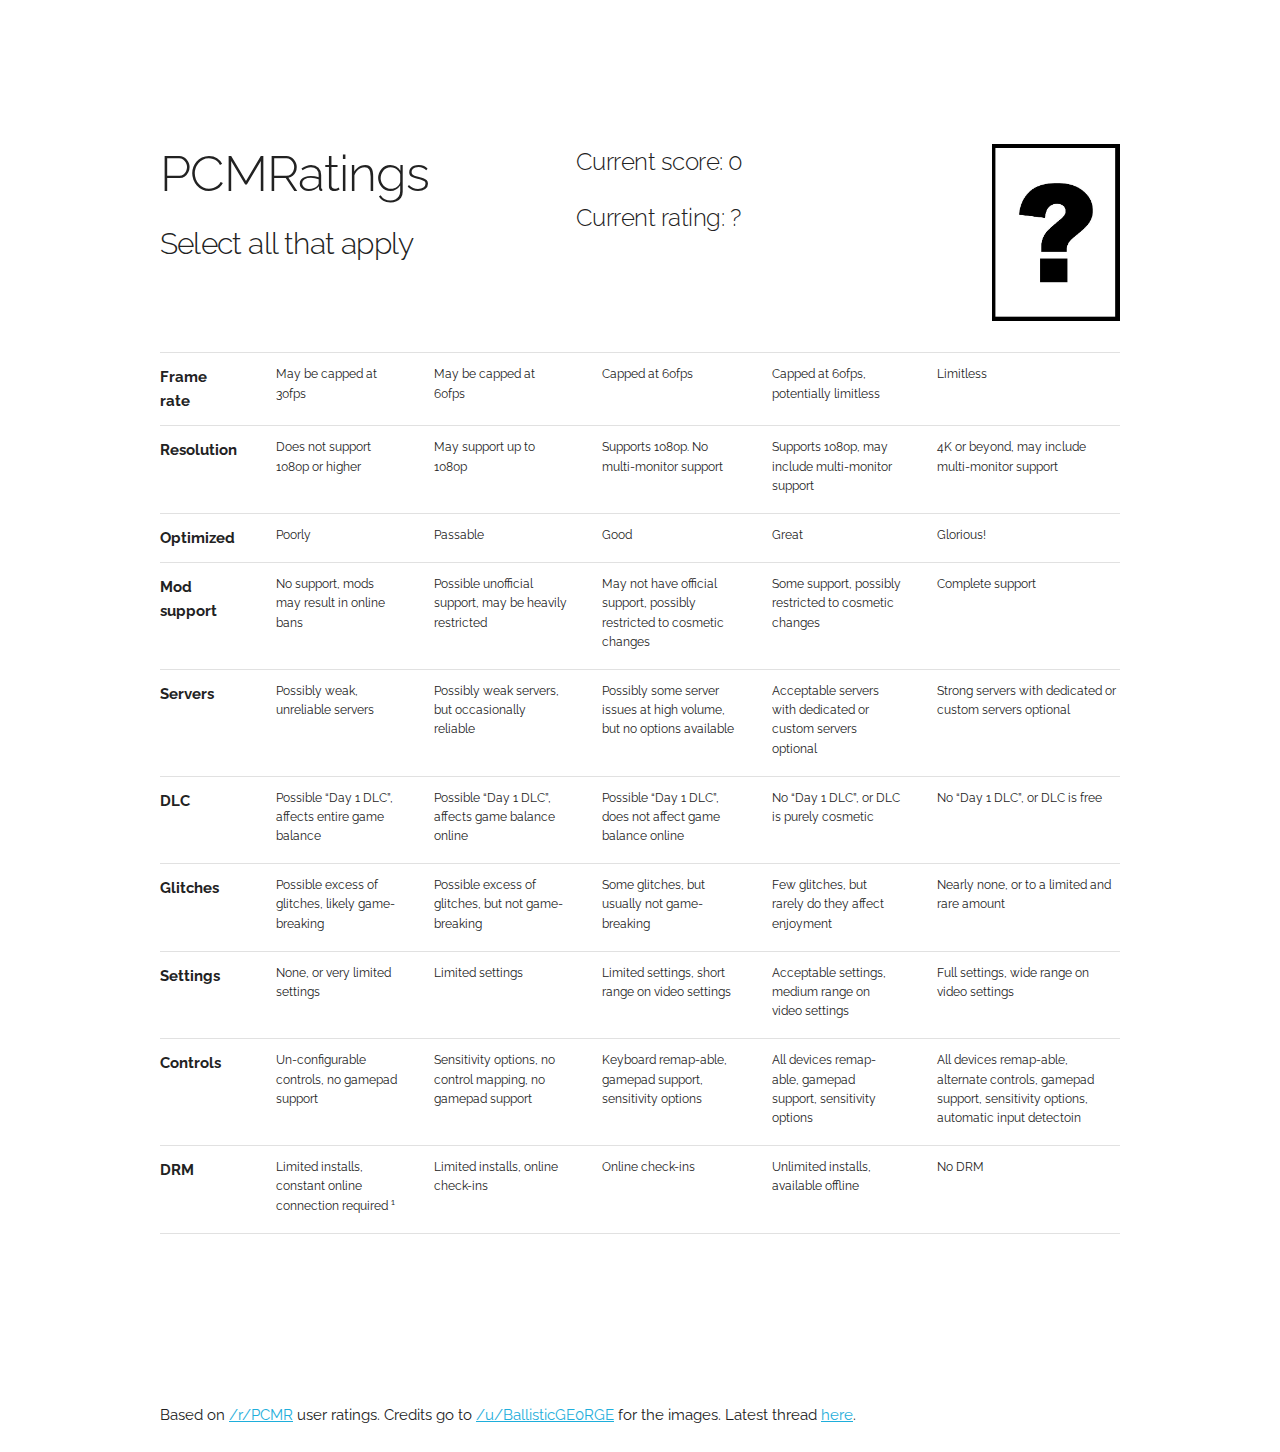
==== pcmr/index.html @ 4d5db903 "initial commit" ====
<!--
The MIT License (MIT)

Copyright (c) 2015 Alessandro De Micheli

Permission is hereby granted, free of charge, to any person obtaining a copy
of this software and associated documentation files (the "Software"), to deal
in the Software without restriction, including without limitation the rights
to use, copy, modify, merge, publish, distribute, sublicense, and/or sell
copies of the Software, and to permit persons to whom the Software is
furnished to do so, subject to the following conditions:

The above copyright notice and this permission notice shall be included in
all copies or substantial portions of the Software.

THE SOFTWARE IS PROVIDED "AS IS", WITHOUT WARRANTY OF ANY KIND, EXPRESS OR
IMPLIED, INCLUDING BUT NOT LIMITED TO THE WARRANTIES OF MERCHANTABILITY,
FITNESS FOR A PARTICULAR PURPOSE AND NONINFRINGEMENT. IN NO EVENT SHALL THE
AUTHORS OR COPYRIGHT HOLDERS BE LIABLE FOR ANY CLAIM, DAMAGES OR OTHER
LIABILITY, WHETHER IN AN ACTION OF CONTRACT, TORT OR OTHERWISE, ARISING FROM,
OUT OF OR IN CONNECTION WITH THE SOFTWARE OR THE USE OR OTHER DEALINGS IN
THE SOFTWARE.
-->

<!DOCTYPE html>
<html lang="en">
<head>

  <!-- Basic Page Needs
  –––––––––––––––––––––––––––––––––––––––––––––––––– -->
  <meta charset="utf-8">
  <title>PCMR Rating System calculator</title>
  <meta name="description" content="this site may come in handy to compute PCMRatings">
  <meta name="author" content="/u/eur0pa">
  <meta name="generator" content="skeleton css">

  <!-- Mobile Specific Metas
  –––––––––––––––––––––––––––––––––––––––––––––––––– -->
  <meta name="viewport" content="width=device-width, initial-scale=1">

  <!-- FONT
  –––––––––––––––––––––––––––––––––––––––––––––––––– -->
  <link href="//fonts.googleapis.com/css?family=Raleway:400,300,600" rel="stylesheet" type="text/css">

  <!-- CSS
  –––––––––––––––––––––––––––––––––––––––––––––––––– -->
  <link rel="stylesheet" href="css/normalize.css">
  <link rel="stylesheet" href="css/skeleton.css">
  <link rel="stylesheet" href="css/main.css">

  <!-- Favicon
  –––––––––––––––––––––––––––––––––––––––––––––––––– -->
  <link rel="favicon" type="image/png" href="images/favicon.png">

</head>
<body>

  <!-- Primary Page Layout
  –––––––––––––––––––––––––––––––––––––––––––––––––– -->
  <div class="container">

    <!-- Header
    –––––––––––––––––––––––––––––––––––––––––––––––––– -->
    <div class="row">
      <div class="five columns" style="margin-top: 15%">
        <h1>PCMRatings</h1>
        <h4>Select all that apply</h4>
      </div>
      <div class="five columns" style="margin-top: 15%">
        <h5>Current score: <span class="score">0</span></h5>
        <h5>Current rating: <span class="rating">?</span></h5>
      </div>
      <div class="two columns" style="margin-top: 15%">
        <img src="images/ratings/NaN.jpg" alt="" class="u-max-full-width rating" />
      </div>
    </div>

    <!-- Score table
    –––––––––––––––––––––––––––––––––––––––––––––––––– -->
    <div class="row">
      <table class="u-full-width">
        <thead>
          <tr>
            <th></th>
            <th></th>
            <th></th>
            <th></th>
            <th></th>
            <th></th>
          </tr>
        </thead>
        <tbody>
          <tr>
            <td class="score category">Frame rate</td>
            <td class="score description">
              <label for="fps:7.0">
                <input name="fps" type="radio" id="fps:7.0">
                <span class="label-body">May be capped at 30fps</span>
              </label>
            </td>
            <td class="score description">
              <label for="fps:7.1">
                <input name="fps" type="radio" id="fps:7.1">
                <span class="label-body">May be capped at 60fps</span>
              </label>
            </td>
            <td class="score description">
              <label for="fps:7.2">
                <input name="fps" type="radio" id="fps:7.2">
                <span class="label-body">Capped at 60fps</span>
              </label>
            </td>
            <td class="score description">
              <label for="fps:7.3">
                <input name="fps" type="radio" id="fps:7.3">
                <span class="label-body">Capped at 60fps, potentially limitless</span>
              </label>
            </td>
            <td class="score description">
              <label for="fps:7.4">
                <input name="fps" type="radio" id="fps:7.4">
                <span class="label-body">Limitless</span>
              </label>
            </td>
          </tr>
          <tr>
            <td class="score category">Resolution</td>
            <td class="score description">
              <label for="res:7.0">
                <input name="res" type="radio" id="res:7.0">
                <span class="label-body">Does not support 1080p or higher</span>
              </label>
            </td>
            <td class="score description">
              <label for="res:7.1">
                <input name="res" type="radio" id="res:7.1">
                <span class="label-body">May support up to 1080p</span>
              </label>
            </td>
            <td class="score description">
              <label for="res:7.2">
                <input name="res" type="radio" id="res:7.2">
                <span class="label-body">Supports 1080p. No multi-monitor support</span>
              </label>
            </td>
            <td class="score description">
              <label for="res:7.3">
                <input name="res" type="radio" id="res:7.3">
                <span class="label-body">Supports 1080p, may include multi-monitor support</span>
              </label>
            </td>
            <td class="score description">
              <label for="res:7.4">
                <input name="res" type="radio" id="res:7.4">
                <span class="label-body">4K or beyond, may include multi-monitor support</span>
              </label>
            </td>
          </tr>
          <tr>
            <td class="score category">Optimized</td>
            <td class="score description">
              <label for="opt:8.0">
                <input name="opt" type="radio" id="opt:8.0">
                <span class="label-body">Poorly</span>
              </label>
            </td>
            <td class="score description">
              <label for="opt:8.1">
                <input name="opt" type="radio" id="opt:8.1">
                <span class="label-body">Passable</span>
              </label>
            </td>
            <td class="score description">
              <label for="opt:8.2">
                <input name="opt" type="radio" id="opt:8.2">
                <span class="label-body">Good</span>
              </label>
            </td>
            <td class="score description">
              <label for="opt:8.3">
                <input name="opt" type="radio" id="opt:8.3">
                <span class="label-body">Great</span>
              </label>
            </td>
            <td class="score description">
              <label for="opt:8.4">
                <input name="opt" type="radio" id="opt:8.4">
                <span class="label-body">Glorious!</span>
              </label>
            </td>
          </tr>
          <tr>
            <td class="score category">Mod support</td>
            <td class="score description">
              <label for="mod:3.0">
                <input name="mod" type="radio" id="mod:3.0">
                <span class="label-body">No support, mods may result in online bans</span>
              </label>
            </td>
            <td class="score description">
              <label for="mod:3.1">
                <input name="mod" type="radio" id="mod:3.1">
                <span class="label-body">Possible unofficial support, may be heavily restricted</span>
              </label>
            </td>
            <td class="score description">
              <label for="mod:3.2">
                <input name="mod" type="radio" id="mod:3.2">
                <span class="label-body">May not have official support, possibly restricted to cosmetic changes</span>
              </label>
            </td>
            <td class="score description">
              <label for="mod:3.3">
                <input name="mod" type="radio" id="mod:3.3">
                <span class="label-body">Some support, possibly restricted to cosmetic changes</span>
              </label>
            </td>
            <td class="score description">
              <label for="mod:3.4">
                <input name="mod" type="radio" id="mod:3.4">
                <span class="label-body">Complete support</span>
              </label>
            </td>
          </tr>
          <tr>
            <td class="score category">Servers</td>
            <td class="score description">
              <label for="srv:5.0">
                <input name="srv" type="radio" id="srv:5.0">
                <span class="label-body">Possibly weak, unreliable servers</span>
              </label>
            </td>
            <td class="score description">
              <label for="srv:5.1">
                <input name="srv" type="radio" id="srv:5.1">
                <span class="label-body">Possibly weak servers, but occasionally reliable</span>
              </label>
            </td>
            <td class="score description">
              <label for="srv:5.2">
                <input name="srv" type="radio" id="srv:5.2">
                <span class="label-body">Possibly some server issues at high volume, but no options available</span>
              </label>
            </td>
            <td class="score description">
              <label for="srv:5.3">
                <input name="srv" type="radio" id="srv:5.3">
                <span class="label-body">Acceptable servers with dedicated or custom servers optional</span>
              </label>
            </td>
            <td class="score description">
              <label for="srv:5.4">
                <input name="srv" type="radio" id="srv:5.4">
                <span class="label-body">Strong servers with dedicated or custom servers optional</span>
              </label>
            </td>
          </tr>
          <tr>
            <td class="score category">DLC</td>
            <td class="score description">
              <label for="dlc:4.0">
                <input name="dlc" type="radio" id="dlc:4.0">
                <span class="label-body">Possible &ldquo;Day 1 DLC&rdquo;, affects entire game balance</span>
              </label>
            </td>
            <td class="score description">
              <label for="dlc:4.1">
                <input name="dlc" type="radio" id="dlc:4.1">
                <span class="label-body">Possible &ldquo;Day 1 DLC&rdquo;, affects game balance online</span>
              </label>
            </td>
            <td class="score description">
              <label for="dlc:4.2">
                <input name="dlc" type="radio" id="dlc:4.2">
                <span class="label-body">Possible &ldquo;Day 1 DLC&rdquo;, does not affect game balance online</span>
              </label>
            </td>
            <td class="score description">
              <label for="dlc:4.3">
                <input name="dlc" type="radio" id="dlc:4.3">
                <span class="label-body">No &ldquo;Day 1 DLC&rdquo;, or DLC is purely cosmetic</span>
              </label>
            </td>
            <td class="score description">
              <label for="dlc:4.4">
                <input name="dlc" type="radio" id="dlc:4.4">
                <span class="label-body">No &ldquo;Day 1 DLC&rdquo;, or DLC is free</span>
              </label>
            </td>
          </tr>
          <tr>
            <td class="score category">Glitches</td>
            <td class="score description">
              <label for="gli:6.0">
                <input name="gli" type="radio" id="gli:6.0">
                <span class="label-body">Possible excess of glitches, likely game-breaking</span>
              </label>
            </td>
            <td class="score description">
              <label for="gli:6.1">
                <input name="gli" type="radio" id="gli:6.1">
                <span class="label-body">Possible excess of glitches, but not game-breaking</span>
              </label>
            </td>
            <td class="score description">
              <label for="gli:6.2">
                <input name="gli" type="radio" id="gli:6.2">
                <span class="label-body">Some glitches, but usually not game-breaking</span>
              </label>
            </td>
            <td class="score description">
              <label for="gli:6.3">
                <input name="gli" type="radio" id="gli:6.3">
                <span class="label-body">Few glitches, but rarely do they affect enjoyment</span>
              </label>
            </td>
            <td class="score description">
              <label for="gli:6.4">
                <input name="gli" type="radio" id="gli:6.4">
                <span class="label-body">Nearly none, or to a limited and rare amount</span>
              </label>
            </td>
          </tr>
          <tr>
            <td class="score category">Settings</td>
            <td class="score description">
              <label for="set:4.0">
                <input name="set" type="radio" id="set:4.0">
                <span class="label-body">None, or very limited settings</span>
              </label>
            </td>
            <td class="score description">
              <label for="set:4.1">
                <input name="set" type="radio" id="set:4.1">
                <span class="label-body">Limited settings</span>
              </label>
            </td>
            <td class="score description">
              <label for="set:4.2">
                <input name="set" type="radio" id="set:4.2">
                <span class="label-body">Limited settings, short range on video settings</span>
              </label>
            </td>
            <td class="score description">
              <label for="set:4.3">
                <input name="set" type="radio" id="set:4.3">
                <span class="label-body">Acceptable settings, medium range on video settings</span>
              </label>
            </td>
            <td class="score description">
              <label for="set:4.4">
                <input name="set" type="radio" id="set:4.4">
                <span class="label-body">Full settings, wide range on video settings</span>
              </label>
            </td>
          </tr>
          <tr>
            <td class="score category">Controls</td>
            <td class="score description">
              <label for="ctl:3.0">
                <input name="ctl" type="radio" id="ctl:3.0">
                <span class="label-body">Un-configurable controls, no gamepad support</span>
              </label>
            </td>
            <td class="score description">
              <label for="ctl:3.1">
                <input name="ctl" type="radio" id="ctl:3.1">
                <span class="label-body">Sensitivity options, no control mapping, no gamepad support</span>
              </label>
            </td>
            <td class="score description">
              <label for="ctl:3.2">
                <input name="ctl" type="radio" id="ctl:3.2">
                <span class="label-body">Keyboard remap-able, gamepad support, sensitivity options</span>
              </label>
            </td>
            <td class="score description">
              <label for="ctl:3.3">
                <input name="ctl" type="radio" id="ctl:3.3">
                <span class="label-body">All devices remap-able, gamepad support, sensitivity options</span>
              </label>
            </td>
            <td class="score description">
              <label for="ctl:3.4">
                <input name="ctl" type="radio" id="ctl:3.4">
                <span class="label-body">All devices remap-able, alternate controls, gamepad support, sensitivity options, automatic input detectoin</span>
              </label>
            </td>
          </tr>
          <tr>
            <td class="score category">DRM</td>
            <td class="score description">
              <label for="drm:3.0">
                <input name="drm" type="radio" id="drm:3.0">
                <span class="label-body">Limited installs, constant online connection required
                  <sup class="hoverbox parent">1
                    <span class="hoverbox child">does not apply to online multiplayer games for obvious reasons</span>
                  </sup>
                </span>
              </label>
            </td>
            <td class="score description">
              <label for="drm:3.1">
                <input name="drm" type="radio" id="drm:3.1">
                <span class="label-body">Limited installs, online check-ins</span>
              </label>
            </td>
            <td class="score description">
              <label for="drm:3.2">
                <input name="drm" type="radio" id="drm:3.2">
                <span class="label-body">Online check-ins</span>
              </label>
            </td>
            <td class="score description">
              <label for="drm:3.3">
                <input name="drm" type="radio" id="drm:3.3">
                <span class="label-body">Unlimited installs, available offline</span>
              </label>
            </td>
            <td class="score description">
              <label for="drm:3.4">
                <input name="drm" type="radio" id="drm:3.4">
                <span class="label-body">No DRM</span>
              </label>
            </td>
          </tr>
        </tbody>
      </table>
    </div>

    <!-- Footer
    ________________________________________________ -->
    <div class="row">
      <div class="u-full-width" style="margin-top: 15%">
        <footer>
          <p>
            Based on <a href="http://www.reddit.com/r/pcmasterrace">/r/PCMR</a> user ratings.
            Credits go to <a href="http://www.reddit.com/user/BallisticGE0RGE">/u/BallisticGE0RGE</a> for the images.
            Latest thread <a href="http://redd.it/3b8gav">here</a>.
          </p>
        </footer>
      </div>
    </div>

  </div>

  <!-- End Document
  –––––––––––––––––––––––––––––––––––––––––––––––––– -->
  <script src="//ajax.googleapis.com/ajax/libs/jquery/2.1.4/jquery.min.js"></script>
  <script src="js/main.js"></script>

</body>
</html>
---- pcmr/css/skeleton.css ----
/*
* Skeleton V2.0.4
* Copyright 2014, Dave Gamache
* www.getskeleton.com
* Free to use under the MIT license.
* http://www.opensource.org/licenses/mit-license.php
* 12/29/2014
*/


/* Table of contents
––––––––––––––––––––––––––––––––––––––––––––––––––
- Grid
- Base Styles
- Typography
- Links
- Buttons
- Forms
- Lists
- Code
- Tables
- Spacing
- Utilities
- Clearing
- Media Queries
*/


/* Grid
–––––––––––––––––––––––––––––––––––––––––––––––––– */
.container {
  position: relative;
  width: 100%;
  max-width: 960px;
  margin: 0 auto;
  padding: 0 20px;
  box-sizing: border-box; }
.column,
.columns {
  width: 100%;
  float: left;
  box-sizing: border-box; }

/* For devices larger than 400px */
@media (min-width: 400px) {
  .container {
    width: 85%;
    padding: 0; }
}

/* For devices larger than 550px */
@media (min-width: 550px) {
  .container {
    width: 80%; }
  .column,
  .columns {
    margin-left: 4%; }
  .column:first-child,
  .columns:first-child {
    margin-left: 0; }

  .one.column,
  .one.columns                    { width: 4.66666666667%; }
  .two.columns                    { width: 13.3333333333%; }
  .three.columns                  { width: 22%;            }
  .four.columns                   { width: 30.6666666667%; }
  .five.columns                   { width: 39.3333333333%; }
  .six.columns                    { width: 48%;            }
  .seven.columns                  { width: 56.6666666667%; }
  .eight.columns                  { width: 65.3333333333%; }
  .nine.columns                   { width: 74.0%;          }
  .ten.columns                    { width: 82.6666666667%; }
  .eleven.columns                 { width: 91.3333333333%; }
  .twelve.columns                 { width: 100%; margin-left: 0; }

  .one-third.column               { width: 30.6666666667%; }
  .two-thirds.column              { width: 65.3333333333%; }

  .one-half.column                { width: 48%; }

  /* Offsets */
  .offset-by-one.column,
  .offset-by-one.columns          { margin-left: 8.66666666667%; }
  .offset-by-two.column,
  .offset-by-two.columns          { margin-left: 17.3333333333%; }
  .offset-by-three.column,
  .offset-by-three.columns        { margin-left: 26%;            }
  .offset-by-four.column,
  .offset-by-four.columns         { margin-left: 34.6666666667%; }
  .offset-by-five.column,
  .offset-by-five.columns         { margin-left: 43.3333333333%; }
  .offset-by-six.column,
  .offset-by-six.columns          { margin-left: 52%;            }
  .offset-by-seven.column,
  .offset-by-seven.columns        { margin-left: 60.6666666667%; }
  .offset-by-eight.column,
  .offset-by-eight.columns        { margin-left: 69.3333333333%; }
  .offset-by-nine.column,
  .offset-by-nine.columns         { margin-left: 78.0%;          }
  .offset-by-ten.column,
  .offset-by-ten.columns          { margin-left: 86.6666666667%; }
  .offset-by-eleven.column,
  .offset-by-eleven.columns       { margin-left: 95.3333333333%; }

  .offset-by-one-third.column,
  .offset-by-one-third.columns    { margin-left: 34.6666666667%; }
  .offset-by-two-thirds.column,
  .offset-by-two-thirds.columns   { margin-left: 69.3333333333%; }

  .offset-by-one-half.column,
  .offset-by-one-half.columns     { margin-left: 52%; }

}


/* Base Styles
–––––––––––––––––––––––––––––––––––––––––––––––––– */
/* NOTE
html is set to 62.5% so that all the REM measurements throughout Skeleton
are based on 10px sizing. So basically 1.5rem = 15px :) */
html {
  font-size: 62.5%; }
body {
  font-size: 1.5em; /* currently ems cause chrome bug misinterpreting rems on body element */
  line-height: 1.6;
  font-weight: 400;
  font-family: "Raleway", "HelveticaNeue", "Helvetica Neue", Helvetica, Arial, sans-serif;
  color: #222; }


/* Typography
–––––––––––––––––––––––––––––––––––––––––––––––––– */
h1, h2, h3, h4, h5, h6 {
  margin-top: 0;
  margin-bottom: 2rem;
  font-weight: 300; }
h1 { font-size: 4.0rem; line-height: 1.2;  letter-spacing: -.1rem;}
h2 { font-size: 3.6rem; line-height: 1.25; letter-spacing: -.1rem; }
h3 { font-size: 3.0rem; line-height: 1.3;  letter-spacing: -.1rem; }
h4 { font-size: 2.4rem; line-height: 1.35; letter-spacing: -.08rem; }
h5 { font-size: 1.8rem; line-height: 1.5;  letter-spacing: -.05rem; }
h6 { font-size: 1.5rem; line-height: 1.6;  letter-spacing: 0; }

/* Larger than phablet */
@media (min-width: 550px) {
  h1 { font-size: 5.0rem; }
  h2 { font-size: 4.2rem; }
  h3 { font-size: 3.6rem; }
  h4 { font-size: 3.0rem; }
  h5 { font-size: 2.4rem; }
  h6 { font-size: 1.5rem; }
}

p {
  margin-top: 0; }


/* Links
–––––––––––––––––––––––––––––––––––––––––––––––––– */
a {
  color: #1EAEDB; }
a:hover {
  color: #0FA0CE; }


/* Buttons
–––––––––––––––––––––––––––––––––––––––––––––––––– */
.button,
button,
input[type="submit"],
input[type="reset"],
input[type="button"] {
  display: inline-block;
  height: 38px;
  padding: 0 30px;
  color: #555;
  text-align: center;
  font-size: 11px;
  font-weight: 600;
  line-height: 38px;
  letter-spacing: .1rem;
  text-transform: uppercase;
  text-decoration: none;
  white-space: nowrap;
  background-color: transparent;
  border-radius: 4px;
  border: 1px solid #bbb;
  cursor: pointer;
  box-sizing: border-box; }
.button:hover,
button:hover,
input[type="submit"]:hover,
input[type="reset"]:hover,
input[type="button"]:hover,
.button:focus,
button:focus,
input[type="submit"]:focus,
input[type="reset"]:focus,
input[type="button"]:focus {
  color: #333;
  border-color: #888;
  outline: 0; }
.button.button-primary,
button.button-primary,
input[type="submit"].button-primary,
input[type="reset"].button-primary,
input[type="button"].button-primary {
  color: #FFF;
  background-color: #33C3F0;
  border-color: #33C3F0; }
.button.button-primary:hover,
button.button-primary:hover,
input[type="submit"].button-primary:hover,
input[type="reset"].button-primary:hover,
input[type="button"].button-primary:hover,
.button.button-primary:focus,
button.button-primary:focus,
input[type="submit"].button-primary:focus,
input[type="reset"].button-primary:focus,
input[type="button"].button-primary:focus {
  color: #FFF;
  background-color: #1EAEDB;
  border-color: #1EAEDB; }


/* Forms
–––––––––––––––––––––––––––––––––––––––––––––––––– */
input[type="email"],
input[type="number"],
input[type="search"],
input[type="text"],
input[type="tel"],
input[type="url"],
input[type="password"],
textarea,
select {
  height: 38px;
  padding: 6px 10px; /* The 6px vertically centers text on FF, ignored by Webkit */
  background-color: #fff;
  border: 1px solid #D1D1D1;
  border-radius: 4px;
  box-shadow: none;
  box-sizing: border-box; }
/* Removes awkward default styles on some inputs for iOS */
input[type="email"],
input[type="number"],
input[type="search"],
input[type="text"],
input[type="tel"],
input[type="url"],
input[type="password"],
textarea {
  -webkit-appearance: none;
     -moz-appearance: none;
          appearance: none; }
textarea {
  min-height: 65px;
  padding-top: 6px;
  padding-bottom: 6px; }
input[type="email"]:focus,
input[type="number"]:focus,
input[type="search"]:focus,
input[type="text"]:focus,
input[type="tel"]:focus,
input[type="url"]:focus,
input[type="password"]:focus,
textarea:focus,
select:focus {
  border: 1px solid #33C3F0;
  outline: 0; }
label,
legend {
  display: block;
  margin-bottom: .5rem;
  font-weight: 600; }
fieldset {
  padding: 0;
  border-width: 0; }
input[type="checkbox"],
input[type="radio"] {
  display: inline; }
label > .label-body {
  display: inline-block;
  margin-left: .5rem;
  font-weight: normal; }


/* Lists
–––––––––––––––––––––––––––––––––––––––––––––––––– */
ul {
  list-style: circle inside; }
ol {
  list-style: decimal inside; }
ol, ul {
  padding-left: 0;
  margin-top: 0; }
ul ul,
ul ol,
ol ol,
ol ul {
  margin: 1.5rem 0 1.5rem 3rem;
  font-size: 90%; }
li {
  margin-bottom: 1rem; }


/* Code
–––––––––––––––––––––––––––––––––––––––––––––––––– */
code {
  padding: .2rem .5rem;
  margin: 0 .2rem;
  font-size: 90%;
  white-space: nowrap;
  background: #F1F1F1;
  border: 1px solid #E1E1E1;
  border-radius: 4px; }
pre > code {
  display: block;
  padding: 1rem 1.5rem;
  white-space: pre; }


/* Tables
–––––––––––––––––––––––––––––––––––––––––––––––––– */
th,
td {
  padding: 12px 15px;
  text-align: left;
  border-bottom: 1px solid #E1E1E1; }
th:first-child,
td:first-child {
  padding-left: 0; }
th:last-child,
td:last-child {
  padding-right: 0; }


/* Spacing
–––––––––––––––––––––––––––––––––––––––––––––––––– */
button,
.button {
  margin-bottom: 1rem; }
input,
textarea,
select,
fieldset {
  margin-bottom: 1.5rem; }
pre,
blockquote,
dl,
figure,
table,
p,
ul,
ol,
form {
  margin-bottom: 2.5rem; }


/* Utilities
–––––––––––––––––––––––––––––––––––––––––––––––––– */
.u-full-width {
  width: 100%;
  box-sizing: border-box; }
.u-max-full-width {
  max-width: 100%;
  box-sizing: border-box; }
.u-pull-right {
  float: right; }
.u-pull-left {
  float: left; }


/* Misc
–––––––––––––––––––––––––––––––––––––––––––––––––– */
hr {
  margin-top: 3rem;
  margin-bottom: 3.5rem;
  border-width: 0;
  border-top: 1px solid #E1E1E1; }


/* Clearing
–––––––––––––––––––––––––––––––––––––––––––––––––– */

/* Self Clearing Goodness */
.container:after,
.row:after,
.u-cf {
  content: "";
  display: table;
  clear: both; }


/* Media Queries
–––––––––––––––––––––––––––––––––––––––––––––––––– */
/*
Note: The best way to structure the use of media queries is to create the queries
near the relevant code. For example, if you wanted to change the styles for buttons
on small devices, paste the mobile query code up in the buttons section and style it
there.
*/


/* Larger than mobile */
@media (min-width: 400px) {}

/* Larger than phablet (also point when grid becomes active) */
@media (min-width: 550px) {}

/* Larger than tablet */
@media (min-width: 750px) {}

/* Larger than desktop */
@media (min-width: 1000px) {}

/* Larger than Desktop HD */
@media (min-width: 1200px) {}
---- pcmr/css/main.css ----
input[type=radio] {
    display: none;
}

.score {
    vertical-align: top;
}

.score.category {
    font-weight: bold;
}

.score.description {
    font-size: 0.8em;
}

.score.description:hover,
.score.description.checked {
    transition: 250ms;
    background: #b3e7f7;
}

.absolute {
    position: fixed;
    top: 50%;
    left: 50%;
    margin-top: -308px;
    margin-left: -222px;
}

.hoverbox.child {
    display: none;
}

.hoverbox.parent:hover > .hoverbox.child {
    display: block;
    line-height: 1em;
    overflow-x: visible;
}
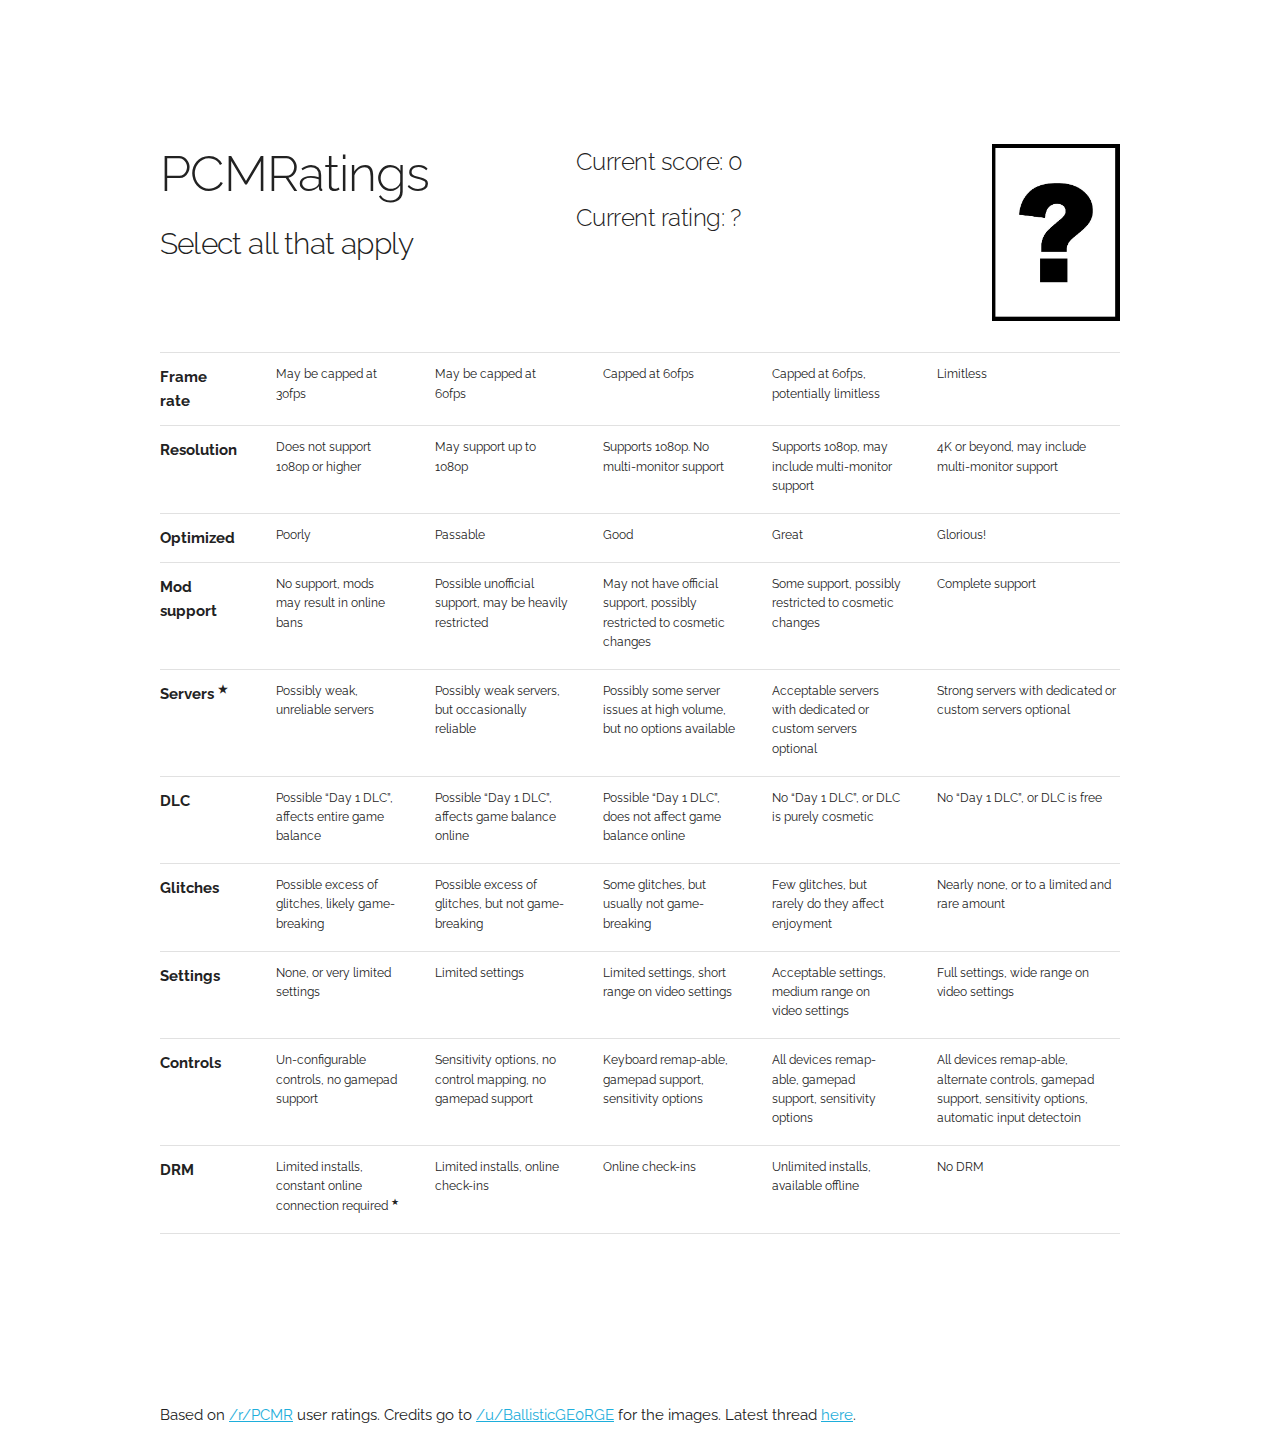
==== commit f969b8ec: "updates" ====
--- a/pcmr/index.html
+++ b/pcmr/index.html
@@ -223,7 +223,11 @@
             </td>
           </tr>
           <tr>
-            <td class="score category">Servers</td>
+            <td class="score category">Servers
+              <sup class="hoverbox parent">&#9733;
+                  <span class="hoverbox child">only applies to multiplayer games</span>
+                </sup>
+            </td>
             <td class="score description">
               <label for="srv:5.0">
                 <input name="srv" type="radio" id="srv:5.0">
@@ -393,7 +397,7 @@
               <label for="drm:3.0">
                 <input name="drm" type="radio" id="drm:3.0">
                 <span class="label-body">Limited installs, constant online connection required
-                  <sup class="hoverbox parent">1
+                  <sup class="hoverbox parent">&#9733;
                     <span class="hoverbox child">does not apply to online multiplayer games for obvious reasons</span>
                   </sup>
                 </span>
--- a/pcmr/css/main.css
+++ b/pcmr/css/main.css
@@ -28,14 +28,19 @@
     margin-left: -222px;
 }
 
+.hoverbox {
+    line-height: 1em;
+    overflow-x: visible;
+}
+
 .hoverbox.child {
     display: none;
 }
 
 .hoverbox.parent:hover > .hoverbox.child {
     display: block;
-    line-height: 1em;
-    overflow-x: visible;
 }
 
 
+
+
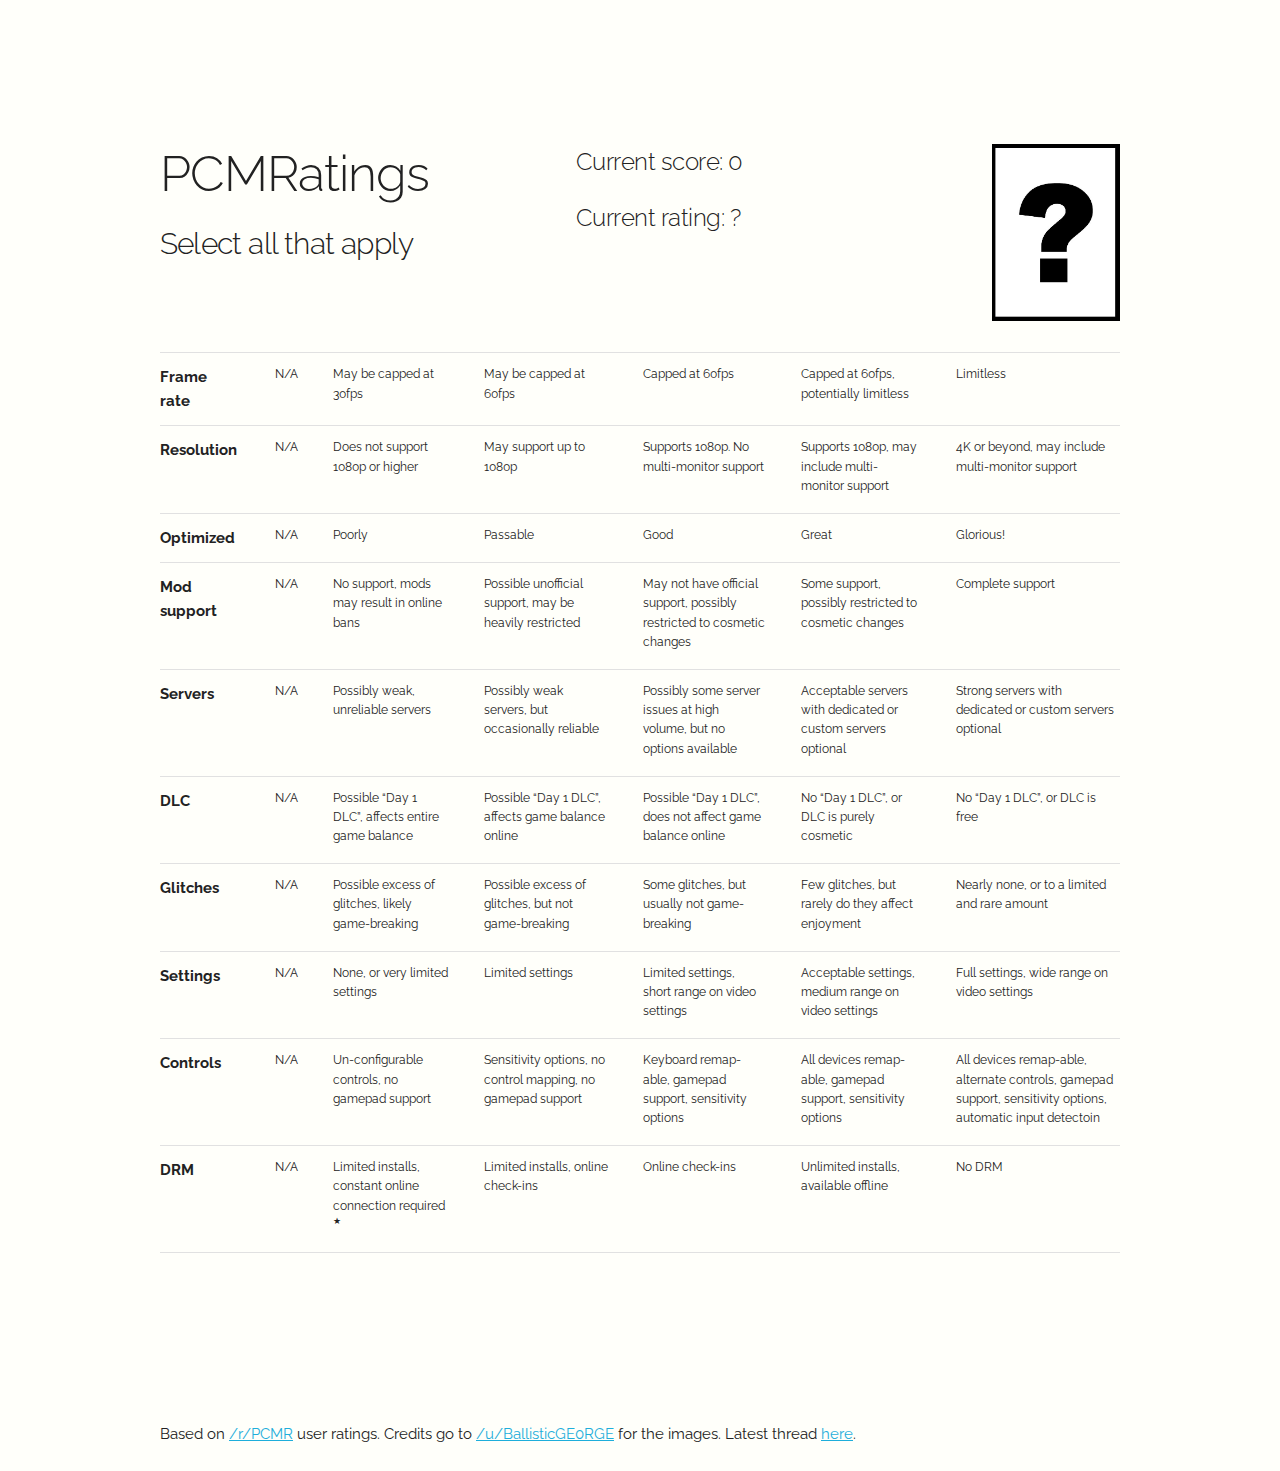
==== commit 74847dca: "some fixes" ====
--- a/pcmr/index.html
+++ b/pcmr/index.html
@@ -1,3 +1,5 @@
+<!DOCTYPE html>
+
 <!--
 The MIT License (MIT)
 
@@ -22,7 +24,6 @@
 THE SOFTWARE.
 -->
 
-<!DOCTYPE html>
 <html lang="en">
 <head>
 
@@ -50,7 +51,7 @@
 
   <!-- Favicon
   –––––––––––––––––––––––––––––––––––––––––––––––––– -->
-  <link rel="favicon" type="image/png" href="images/favicon.png">
+  <link rel="icon" type="image/png" href="images/favicon.png">
 
 </head>
 <body>
@@ -87,11 +88,20 @@
             <th></th>
             <th></th>
             <th></th>
+            <th></th>
           </tr>
         </thead>
         <tbody>
           <tr>
+
+
             <td class="score category">Frame rate</td>
+            <td class="score description">
+              <label for="fps:7.2">
+                <input name="fps" type="radio" id="fps:7.2">
+                <span class="label-body">N/A</span>
+              </label>
+            </td>
             <td class="score description">
               <label for="fps:7.0">
                 <input name="fps" type="radio" id="fps:7.0">
@@ -123,8 +133,16 @@
               </label>
             </td>
           </tr>
+
+
           <tr>
             <td class="score category">Resolution</td>
+            <td class="score description">
+              <label for="res:7.2">
+                <input name="res" type="radio" id="res:7.2">
+                <span class="label-body">N/A</span>
+              </label>
+            </td>
             <td class="score description">
               <label for="res:7.0">
                 <input name="res" type="radio" id="res:7.0">
@@ -156,8 +174,16 @@
               </label>
             </td>
           </tr>
+
+
           <tr>
             <td class="score category">Optimized</td>
+            <td class="score description">
+              <label for="opt:8.2">
+                <input name="opt" type="radio" id="opt:8.2">
+                <span class="label-body">N/A</span>
+              </label>
+            </td>
             <td class="score description">
               <label for="opt:8.0">
                 <input name="opt" type="radio" id="opt:8.0">
@@ -189,8 +215,16 @@
               </label>
             </td>
           </tr>
+
+
           <tr>
             <td class="score category">Mod support</td>
+            <td class="score description">
+              <label for="mod:3.2">
+                <input name="mod" type="radio" id="mod:3.2">
+                <span class="label-body">N/A</span>
+              </label>
+            </td>
             <td class="score description">
               <label for="mod:3.0">
                 <input name="mod" type="radio" id="mod:3.0">
@@ -222,11 +256,15 @@
               </label>
             </td>
           </tr>
-          <tr>
-            <td class="score category">Servers
-              <sup class="hoverbox parent">&#9733;
-                  <span class="hoverbox child">only applies to multiplayer games</span>
-                </sup>
+
+
+          <tr>
+            <td class="score category">Servers</td>
+            <td class="score description">
+              <label for="srv:5.2">
+                <input name="srv" type="radio" id="srv:5.2">
+                <span class="label-body">N/A</span>
+              </label>
             </td>
             <td class="score description">
               <label for="srv:5.0">
@@ -259,8 +297,16 @@
               </label>
             </td>
           </tr>
+
+
           <tr>
             <td class="score category">DLC</td>
+            <td class="score description">
+              <label for="dlc:4.2">
+                <input name="dlc" type="radio" id="dlc:4.2">
+                <span class="label-body">N/A</span>
+              </label>
+            </td>
             <td class="score description">
               <label for="dlc:4.0">
                 <input name="dlc" type="radio" id="dlc:4.0">
@@ -292,8 +338,16 @@
               </label>
             </td>
           </tr>
+
+
           <tr>
             <td class="score category">Glitches</td>
+            <td class="score description">
+              <label for="gli:6.2">
+                <input name="gli" type="radio" id="gli:6.2">
+                <span class="label-body">N/A</span>
+              </label>
+            </td>
             <td class="score description">
               <label for="gli:6.0">
                 <input name="gli" type="radio" id="gli:6.0">
@@ -325,8 +379,16 @@
               </label>
             </td>
           </tr>
+
+
           <tr>
             <td class="score category">Settings</td>
+            <td class="score description">
+              <label for="set:4.2">
+                <input name="set" type="radio" id="set:4.2">
+                <span class="label-body">N/A</span>
+              </label>
+            </td>
             <td class="score description">
               <label for="set:4.0">
                 <input name="set" type="radio" id="set:4.0">
@@ -358,8 +420,16 @@
               </label>
             </td>
           </tr>
+
+
           <tr>
             <td class="score category">Controls</td>
+            <td class="score description">
+              <label for="ctl:3.2">
+                <input name="ctl" type="radio" id="ctl:3.2">
+                <span class="label-body">N/A</span>
+              </label>
+            </td>
             <td class="score description">
               <label for="ctl:3.0">
                 <input name="ctl" type="radio" id="ctl:3.0">
@@ -391,8 +461,16 @@
               </label>
             </td>
           </tr>
+
+
           <tr>
             <td class="score category">DRM</td>
+            <td class="score description">
+              <label for="drm:3.2">
+                <input name="drm" type="radio" id="drm:3.2">
+                <span class="label-body">N/A</span>
+              </label>
+            </td>
             <td class="score description">
               <label for="drm:3.0">
                 <input name="drm" type="radio" id="drm:3.0">
--- a/pcmr/css/main.css
+++ b/pcmr/css/main.css
@@ -1,3 +1,7 @@
+body {
+    background: #fffffa;
+}
+
 input[type=radio] {
     display: none;
 }
@@ -39,6 +43,9 @@
 
 .hoverbox.parent:hover > .hoverbox.child {
     display: block;
+    position: absolute;
+    width: 200px;
+    background: #fff;
 }
 
 
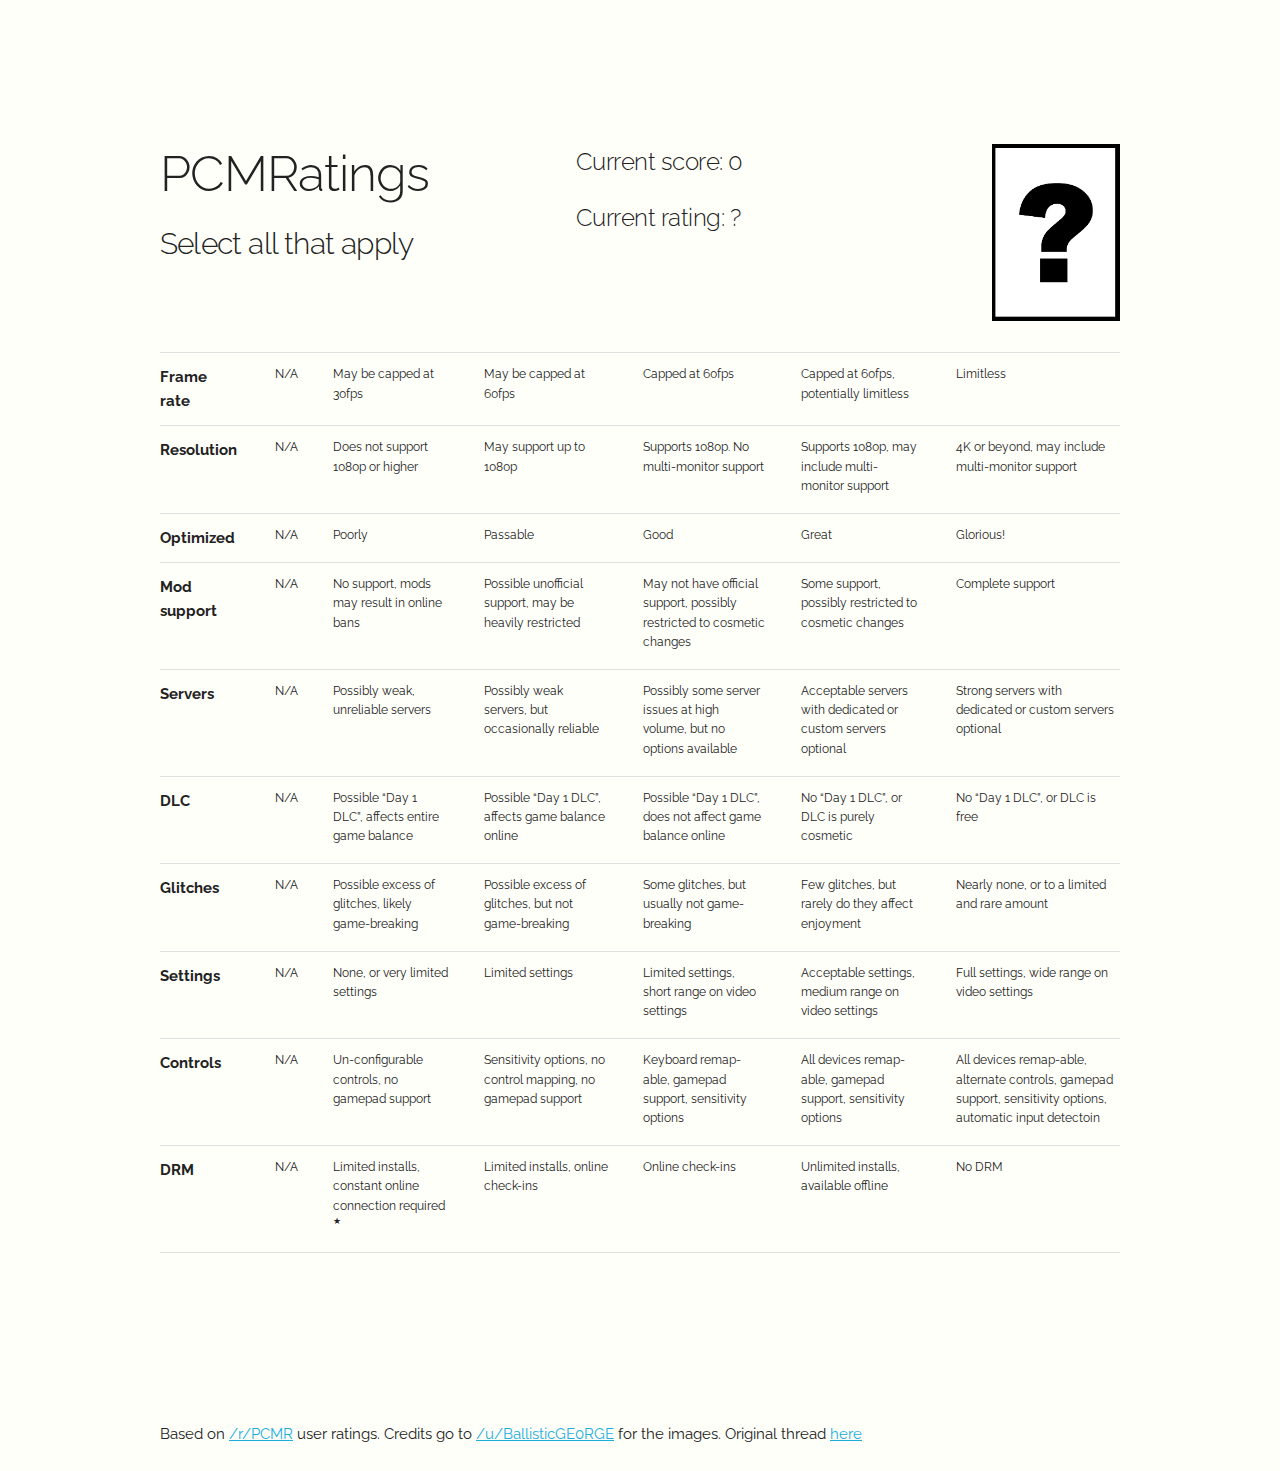
==== commit 5f6ef233: "new footer" ====
--- a/pcmr/index.html
+++ b/pcmr/index.html
@@ -518,7 +518,7 @@
           <p>
             Based on <a href="http://www.reddit.com/r/pcmasterrace">/r/PCMR</a> user ratings.
             Credits go to <a href="http://www.reddit.com/user/BallisticGE0RGE">/u/BallisticGE0RGE</a> for the images.
-            Latest thread <a href="http://redd.it/3b8gav">here</a>.
+            Original thread <a href="http://redd.it/3b6eic">here</a>
           </p>
         </footer>
       </div>
